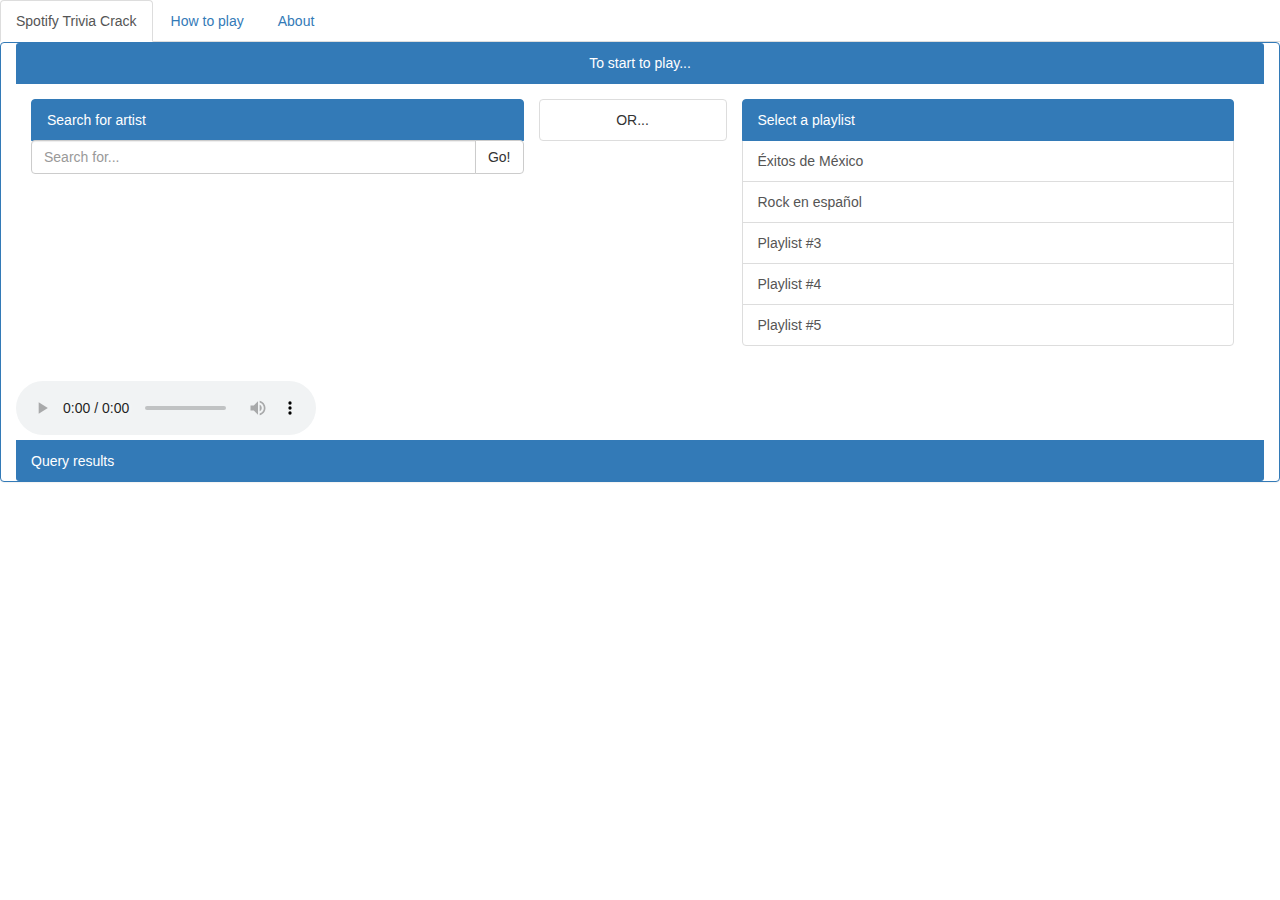
==== public/index.html @ 59ab096d "Sample playlists" ====
<!DOCTYPE html>
<html lang="en">
<head>
	<meta name="viewport" content="width=device-width, user-scalable=no, initial-scale=1.0, maximum-scale=1.0, minimum-scale=1.0">
	<meta charset="UTF-8">
	<title>Spotify Trivia Crack</title>
	<link rel="stylesheet" type="text/css" href="css/bootstrap.min.css">
	<link rel="stylesheet" type="text/css" href="css/main.css">
</head>
<body>
	
	<ul class="nav nav-tabs">
	  <li role="presentation" class="active"><a href="#">Spotify Trivia Crack</a></li>
	  <li role="presentation"><a href="#">How to play</a></li>
	  <li role="presentation"><a href="#">About</a></li>
	</ul>

	<div class="container-fluid panel panel-primary">
		<div class="panel-heading">To start to play...</div>
  		<div class="panel-body">

			<div class="list-group col-lg-5">
				<a href="" class="list-group-item active">
					Search for artist
				</a>
			    <div class="input-group">
			      	<input type="text" class="form-control" placeholder="Search for...">
			      	<span class="input-group-btn">
			        	<button class="btn btn-default" type="button">Go!</button>
			   		</span>
				</div><!-- /input-group -->
			</div><!-- /.col-lg-6 -->

			<div class="list-group or col-lg-2">
				<span class="list-group-item">OR...</span>
			</div>

			<div class="list-group col-lg-5">
				<a href="#" class="list-group-item active">
					Select a playlist
				</a>
				<a href="#" class="list-group-item" id="exitosMX">Éxitos de México</a>
				<a href="#" class="list-group-item" id="rockEspanol">Rock en español</a>
				<a href="#" class="list-group-item">Playlist #3</a>
				<a href="#" class="list-group-item">Playlist #4</a>
				<a href="#" class="list-group-item">Playlist #5</a>
			</div><!-- /.list-group col-lg-4 -->


		</div><!-- /.panel.body-->

			<audio src="" autoplay="true" controls="true" id="player"></audio>

			<div class="list-group" id="result">
				<a class="list-group-item active">Query results</a>
			</div>

	</div><!-- /.panel panel.default-->

	<!--<div class="progress">
	  <div class="progress-bar" role="progressbar" aria-valuenow="60" aria-valuemin="0" aria-valuemax="100" style="width: 60%;">
	  	Loading 60%
	  </div>
	</div>
	-->
	<script type="text/javascript" src="js/jquery-3.1.1.min.js"></script>
	<script type="text/javascript" src="js/credentials.js"></script>
	<script type="text/javascript" src="js/main.js"></script>
</body>
</html>
---- public/css/main.css ----
*{
	margin: 0;
	padding: 0;
}

.container-fluid{
	
}

.panel-heading{
	text-align: center;
}

.or{
	text-align: center;
}
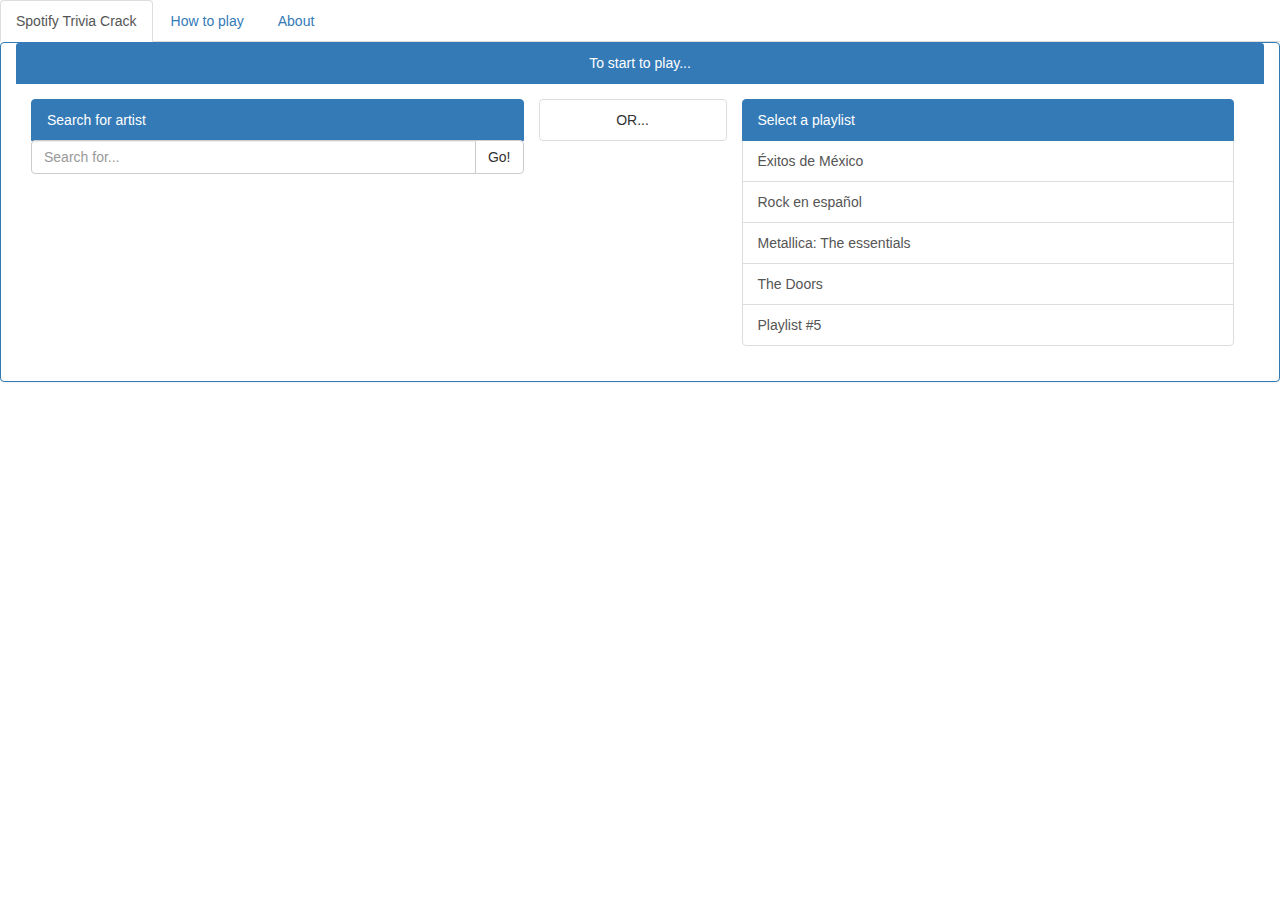
==== commit 40a7ab3f: "Modal window" ====
--- a/public/index.html
+++ b/public/index.html
@@ -9,6 +9,37 @@
 </head>
 <body>
 	
+	<!-- modal window -->
+	<div id="myModal" class="modal fade" role="dialog">
+		<div class="modal-dialog">
+			
+			<!-- modal content -->
+			<div class="modal-content">
+				<div class="modal-header">
+					<!--<button type="button" class="close" data-dismiss="modal">&times;</button>-->
+					<h4 class="modal-title" id="modal-playlist-title"></h4>
+				</div>
+				<div class="modal-body">
+					
+					<p>You're about to start this round using this playlist. It's correct?</p>
+
+
+					<audio src="" autoplay="true" controls="true" preload="auto" id="player"></audio>
+					<div class="list-group" id="result">
+						<a class="list-group-item active">Query results</a>
+					</div>
+
+				</div>
+				<div class="modal-footer">
+					<button type="button" class="btn btn-primary">Play</button>
+					<button type="button" class="btn btn-default" data-dismiss="modal">Cancel</button>
+				</div>
+			</div>
+
+		</div>
+	</div>
+	<!--./modal window-->
+
 	<ul class="nav nav-tabs">
 	  <li role="presentation" class="active"><a href="#">Spotify Trivia Crack</a></li>
 	  <li role="presentation"><a href="#">How to play</a></li>
@@ -41,19 +72,13 @@
 				</a>
 				<a href="#" class="list-group-item" id="exitosMX">Éxitos de México</a>
 				<a href="#" class="list-group-item" id="rockEspanol">Rock en español</a>
-				<a href="#" class="list-group-item">Playlist #3</a>
-				<a href="#" class="list-group-item">Playlist #4</a>
+				<a href="#" class="list-group-item" id="metallica">Metallica: The essentials</a>
+				<a href="#" class="list-group-item" id="theDoors">The Doors</a>
 				<a href="#" class="list-group-item">Playlist #5</a>
 			</div><!-- /.list-group col-lg-4 -->
 
 
 		</div><!-- /.panel.body-->
-
-			<audio src="" autoplay="true" controls="true" id="player"></audio>
-
-			<div class="list-group" id="result">
-				<a class="list-group-item active">Query results</a>
-			</div>
 
 	</div><!-- /.panel panel.default-->
 
@@ -64,6 +89,7 @@
 	</div>
 	-->
 	<script type="text/javascript" src="js/jquery-3.1.1.min.js"></script>
+	<script type="text/javascript" src="js/bootstrap.min.js"></script>
 	<script type="text/javascript" src="js/credentials.js"></script>
 	<script type="text/javascript" src="js/main.js"></script>
 </body>
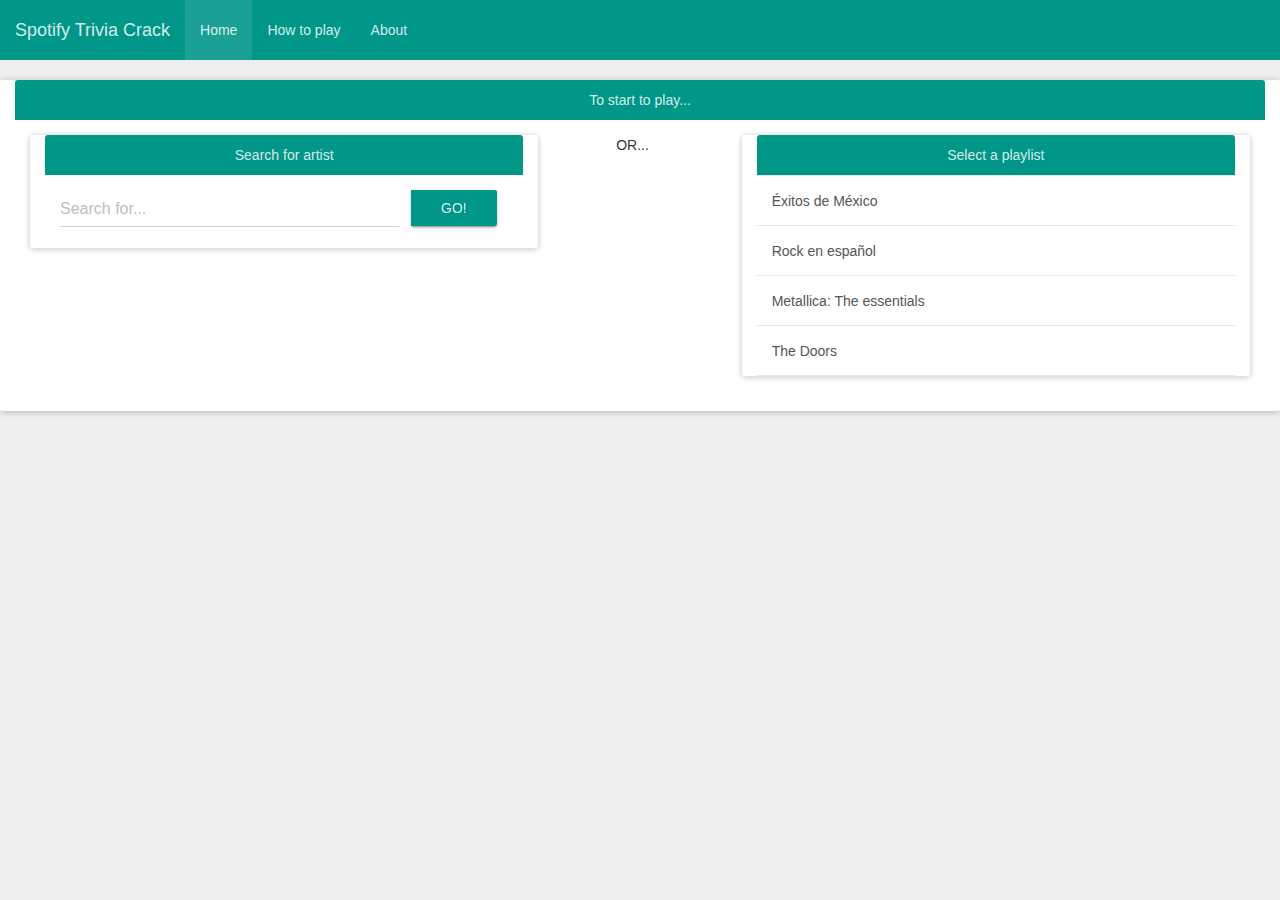
==== commit 2ef807f6: "Random options for every song" ====
--- a/public/index.html
+++ b/public/index.html
@@ -4,35 +4,36 @@
 	<meta name="viewport" content="width=device-width, user-scalable=no, initial-scale=1.0, maximum-scale=1.0, minimum-scale=1.0">
 	<meta charset="UTF-8">
 	<title>Spotify Trivia Crack</title>
-	<link rel="stylesheet" type="text/css" href="css/bootstrap.min.css">
+
+	<link rel="stylesheet" type="text/css" href="css/bootstrap.css">
+	<link rel="stylesheet" type="text/css" href="css/bootstrap-material-design/bootstrap-material-design.css">
+	<link rel="stylesheet" type="text/css" href="css/bootstrap-material-design/ripples.css">
 	<link rel="stylesheet" type="text/css" href="css/main.css">
 </head>
 <body>
 	
 	<!-- modal window -->
-	<div id="myModal" class="modal fade" role="dialog">
+	<div id="myModal" class="modal fade" role="dialog" data-controls-modal="myModal" data-backdrop="static" data-keyboard="false">
 		<div class="modal-dialog">
 			
 			<!-- modal content -->
 			<div class="modal-content">
 				<div class="modal-header">
 					<!--<button type="button" class="close" data-dismiss="modal">&times;</button>-->
-					<h4 class="modal-title" id="modal-playlist-title"></h4>
+					<div class="panel panel-primary">
+						<div class="panel-heading">
+							<h4 class="modal-title" id="modal-playlist-title"></h4>
+						</div>
+					</div>
 				</div>
 				<div class="modal-body">
 					
 					<p>You're about to start this round using this playlist. It's correct?</p>
 
-
-					<audio src="" autoplay="true" controls="true" preload="auto" id="player"></audio>
-					<div class="list-group" id="result">
-						<a class="list-group-item active">Query results</a>
-					</div>
-
 				</div>
 				<div class="modal-footer">
-					<button type="button" class="btn btn-primary">Play</button>
-					<button type="button" class="btn btn-default" data-dismiss="modal">Cancel</button>
+					<button type="button" class="btn btn-raised btn-primary" id="play">Play</button>
+					<button type="button" class="btn btn-raised btn-default" data-dismiss="modal">Cancel</button>
 				</div>
 			</div>
 
@@ -40,41 +41,101 @@
 	</div>
 	<!--./modal window-->
 
-	<ul class="nav nav-tabs">
-	  <li role="presentation" class="active"><a href="#">Spotify Trivia Crack</a></li>
-	  <li role="presentation"><a href="#">How to play</a></li>
-	  <li role="presentation"><a href="#">About</a></li>
-	</ul>
+	<!-- modal window - 2 -->
+	<div id="myModal-2" class="modal fade" role="dialog" data-controls-modal="myModal" data-backdrop="static" data-keyboard="false">
+		<div class="modal-dialog">
+			
+			<!-- modal content -->
+			<div class="modal-content">
+				<div class="modal-header">
+					<!--<button type="button" class="close" data-dismiss="modal">&times;</button>-->
+					<div class="panel panel-primary">
+						<div class="panel-heading">
+							<h4 class="modal-title">Guess the song!</h4>					
+						</div>
+					</div>
+				</div>
+
+				<div class="modal-body">					
+
+				<audio src="" autoplay="true" controls="true" preload="auto" id="player"></audio>
+
+					<div class="list-group" id="result">
+					</div>
+				</div>
+				<div class="modal-footer">
+					<button type="button" class="btn btn-raised btn-default" data-dismiss="modal">Close</button>
+				</div>
+			</div>
+
+		</div>
+	</div>
+	<!--./modal window-->
+
+	<div class="navbar navbar-default">
+	  <div class="container-fluid">
+	    <div class="navbar-header">
+	      <button type="button" class="navbar-toggle" data-toggle="collapse" data-target=".navbar-responsive-collapse">
+	        <span class="icon-bar"></span>
+	        <span class="icon-bar"></span>
+	        <span class="icon-bar"></span>
+	      </button>
+	      <a class="navbar-brand" href="javascript:void(0)">Spotify Trivia Crack</a>
+	    </div>
+	    <div class="navbar-collapse collapse navbar-responsive-collapse">
+	      <ul class="nav navbar-nav">
+	        <li class="active"><a href="javascript:void(0)">Home</a></li>
+	        <li><a href="javascript:void(0)">How to play</a></li>
+	        <li><a href="javascript:void(0)">About</a></li>
+	      </ul>
+	    </div>
+	  </div>
+	</div>
 
 	<div class="container-fluid panel panel-primary">
 		<div class="panel-heading">To start to play...</div>
   		<div class="panel-body">
 
-			<div class="list-group col-lg-5">
-				<a href="" class="list-group-item active">
-					Search for artist
-				</a>
-			    <div class="input-group">
+			<div class="panel panel-primary col-lg-5">
+				<div class="panel-heading">Search for artist</div>
+			    <div class="input-group panel-body">
 			      	<input type="text" class="form-control" placeholder="Search for...">
 			      	<span class="input-group-btn">
-			        	<button class="btn btn-default" type="button">Go!</button>
+			        	<button class="btn btn-raised btn-primary" type="button">Go!</button>
 			   		</span>
 				</div><!-- /input-group -->
-			</div><!-- /.col-lg-6 -->
+			</div><!-- /.col-lg-5 -->
 
 			<div class="list-group or col-lg-2">
 				<span class="list-group-item">OR...</span>
 			</div>
 
-			<div class="list-group col-lg-5">
-				<a href="#" class="list-group-item active">
-					Select a playlist
-				</a>
-				<a href="#" class="list-group-item" id="exitosMX">Éxitos de México</a>
-				<a href="#" class="list-group-item" id="rockEspanol">Rock en español</a>
-				<a href="#" class="list-group-item" id="metallica">Metallica: The essentials</a>
-				<a href="#" class="list-group-item" id="theDoors">The Doors</a>
-				<a href="#" class="list-group-item">Playlist #5</a>
+			<div class="list-group">
+
+			<div class="panel panel-primary col-lg-5">
+				<div class="panel-heading">Select a playlist</div>
+				<div class="list-group">
+	
+				<!-- Playlist -->
+			  	<div class="list-group-separator"></div>
+		      		<a href="#" class="list-group-item playlist" id="exitosMX">Éxitos de México</a>
+		  		<!-- ./Playlist -->
+
+				<!-- Playlist -->
+			  	<div class="list-group-separator"></div>
+		      		<a href="#" class="list-group-item playlist" id="rockEspanol">Rock en español</a>
+		  		<!-- ./Playlist -->
+
+				<!-- Playlist -->
+			  	<div class="list-group-separator"></div>
+		      		<a href="#" class="list-group-item playlist" id="metallica">Metallica: The essentials</a>
+		  		<!-- ./Playlist -->
+
+				<!-- Playlist -->
+			  	<div class="list-group-separator"></div>
+		      		<a href="#" class="list-group-item playlist" id="theDoors">The Doors</a>
+		  		<!-- ./Playlist -->
+		  		<div class="list-group-separator"></div>
 			</div><!-- /.list-group col-lg-4 -->
 
 
@@ -90,6 +151,7 @@
 	-->
 	<script type="text/javascript" src="js/jquery-3.1.1.min.js"></script>
 	<script type="text/javascript" src="js/bootstrap.min.js"></script>
+	<script type="text/javascript" src="js/bootstrap.min.js"></script>
 	<script type="text/javascript" src="js/credentials.js"></script>
 	<script type="text/javascript" src="js/main.js"></script>
 </body>
--- a/public/css/bootstrap-material-design/ripples.css
+++ b/public/css/bootstrap-material-design/ripples.css
@@ -0,0 +1,47 @@
+.withripple {
+  position: relative;
+}
+.ripple-container {
+  position: absolute;
+  top: 0;
+  left: 0;
+  z-index: 1;
+  width: 100%;
+  height: 100%;
+  overflow: hidden;
+  border-radius: inherit;
+  pointer-events: none;
+}
+.ripple {
+  position: absolute;
+  width: 20px;
+  height: 20px;
+  margin-left: -10px;
+  margin-top: -10px;
+  border-radius: 100%;
+  background-color: #000;
+  background-color: rgba(0, 0, 0, 0.05);
+  -webkit-transform: scale(1);
+      -ms-transform: scale(1);
+       -o-transform: scale(1);
+          transform: scale(1);
+  -webkit-transform-origin: 50%;
+      -ms-transform-origin: 50%;
+       -o-transform-origin: 50%;
+          transform-origin: 50%;
+  opacity: 0;
+  pointer-events: none;
+}
+.ripple.ripple-on {
+  -webkit-transition: opacity 0.15s ease-in 0s, -webkit-transform 0.5s cubic-bezier(0.4, 0, 0.2, 1) 0.1s;
+       -o-transition: opacity 0.15s ease-in 0s, -o-transform 0.5s cubic-bezier(0.4, 0, 0.2, 1) 0.1s;
+          transition: opacity 0.15s ease-in 0s, transform 0.5s cubic-bezier(0.4, 0, 0.2, 1) 0.1s;
+  opacity: 0.1;
+}
+.ripple.ripple-out {
+  -webkit-transition: opacity 0.1s linear 0s !important;
+       -o-transition: opacity 0.1s linear 0s !important;
+          transition: opacity 0.1s linear 0s !important;
+  opacity: 0;
+}
+/*# sourceMappingURL=ripples.css.map */--- a/public/css/main.css
+++ b/public/css/main.css
@@ -13,4 +13,8 @@
 
 .or{
 	text-align: center;
-}+}
+
+a.list-group-item{
+  padding: 15px !important;
+}
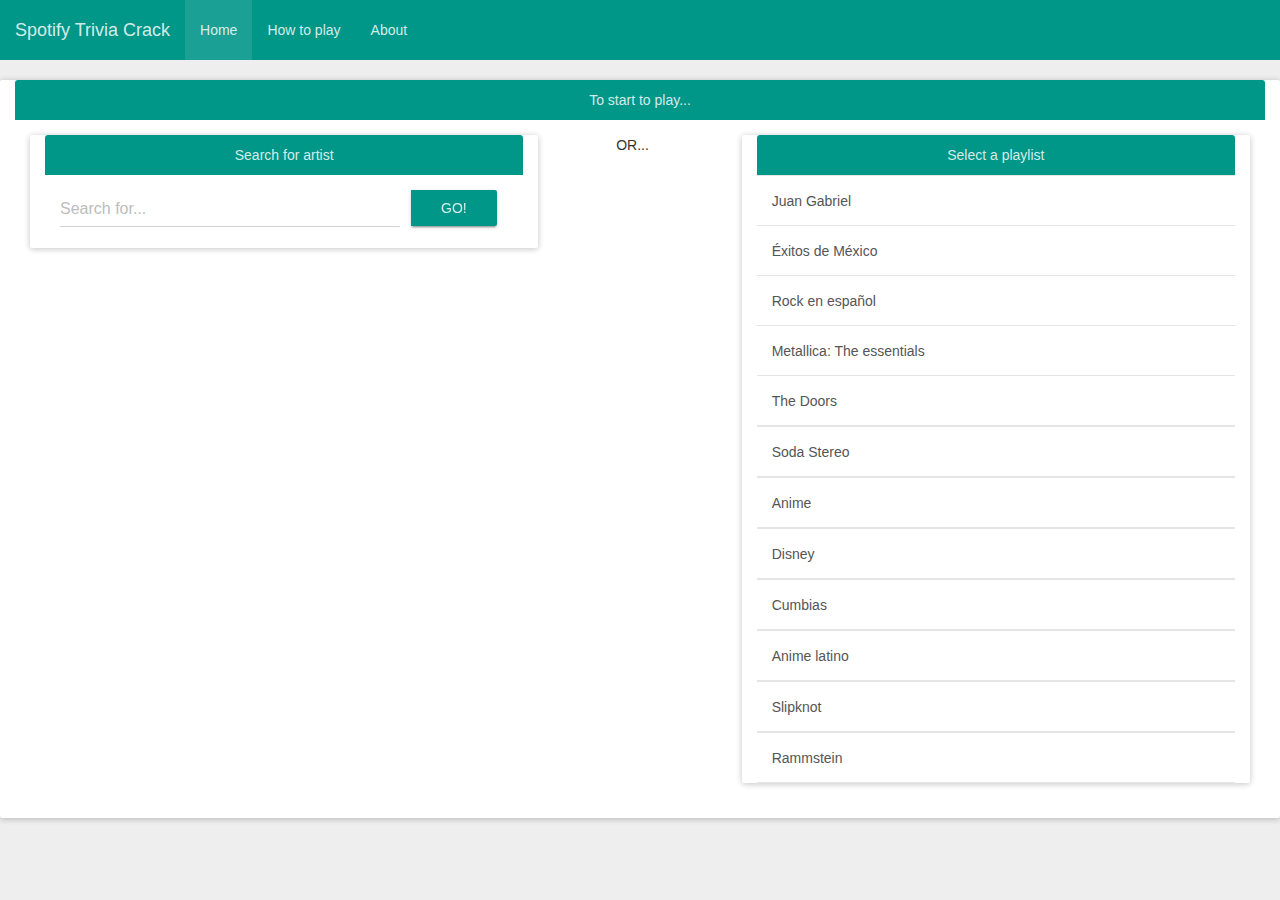
==== commit 3cb7bcac: "First playable version" ====
--- a/public/index.html
+++ b/public/index.html
@@ -115,6 +115,11 @@
 			<div class="panel panel-primary col-lg-5">
 				<div class="panel-heading">Select a playlist</div>
 				<div class="list-group">
+
+				<!-- Playlist -->
+			  	<div class="list-group-separator"></div>
+		      		<a href="#" class="list-group-item playlist" id="juanGabriel">Juan Gabriel</a>
+		  		<!-- ./Playlist -->
 	
 				<!-- Playlist -->
 			  	<div class="list-group-separator"></div>
@@ -136,6 +141,49 @@
 		      		<a href="#" class="list-group-item playlist" id="theDoors">The Doors</a>
 		  		<!-- ./Playlist -->
 		  		<div class="list-group-separator"></div>
+
+				<!-- Playlist -->
+			  	<div class="list-group-separator"></div>
+		      		<a href="#" class="list-group-item playlist" id="sodaStereo">Soda Stereo</a>
+		  		<!-- ./Playlist -->
+		  		<div class="list-group-separator"></div>
+
+				<!-- Playlist -->
+			  	<div class="list-group-separator"></div>
+		      		<a href="#" class="list-group-item playlist" id="anime">Anime</a>
+		  		<!-- ./Playlist -->
+		  		<div class="list-group-separator"></div>
+
+				<!-- Playlist -->
+			  	<div class="list-group-separator"></div>
+		      		<a href="#" class="list-group-item playlist" id="disney">Disney</a>
+		  		<!-- ./Playlist -->
+		  		<div class="list-group-separator"></div>
+
+				<!-- Playlist -->
+			  	<div class="list-group-separator"></div>
+		      		<a href="#" class="list-group-item playlist" id="cumbias">Cumbias</a>
+		  		<!-- ./Playlist -->
+		  		<div class="list-group-separator"></div>
+
+				<!-- Playlist -->
+			  	<div class="list-group-separator"></div>
+		      		<a href="#" class="list-group-item playlist" id="animeLatino">Anime latino</a>
+		  		<!-- ./Playlist -->
+		  		<div class="list-group-separator"></div>
+
+				<!-- Playlist -->
+			  	<div class="list-group-separator"></div>
+		      		<a href="#" class="list-group-item playlist" id="slipknot">Slipknot</a>
+		  		<!-- ./Playlist -->
+		  		<div class="list-group-separator"></div>
+
+				<!-- Playlist -->
+			  	<div class="list-group-separator"></div>
+		      		<a href="#" class="list-group-item playlist" id="rammstein">Rammstein</a>
+		  		<!-- ./Playlist -->
+		  		<div class="list-group-separator"></div>
+
 			</div><!-- /.list-group col-lg-4 -->
 
 
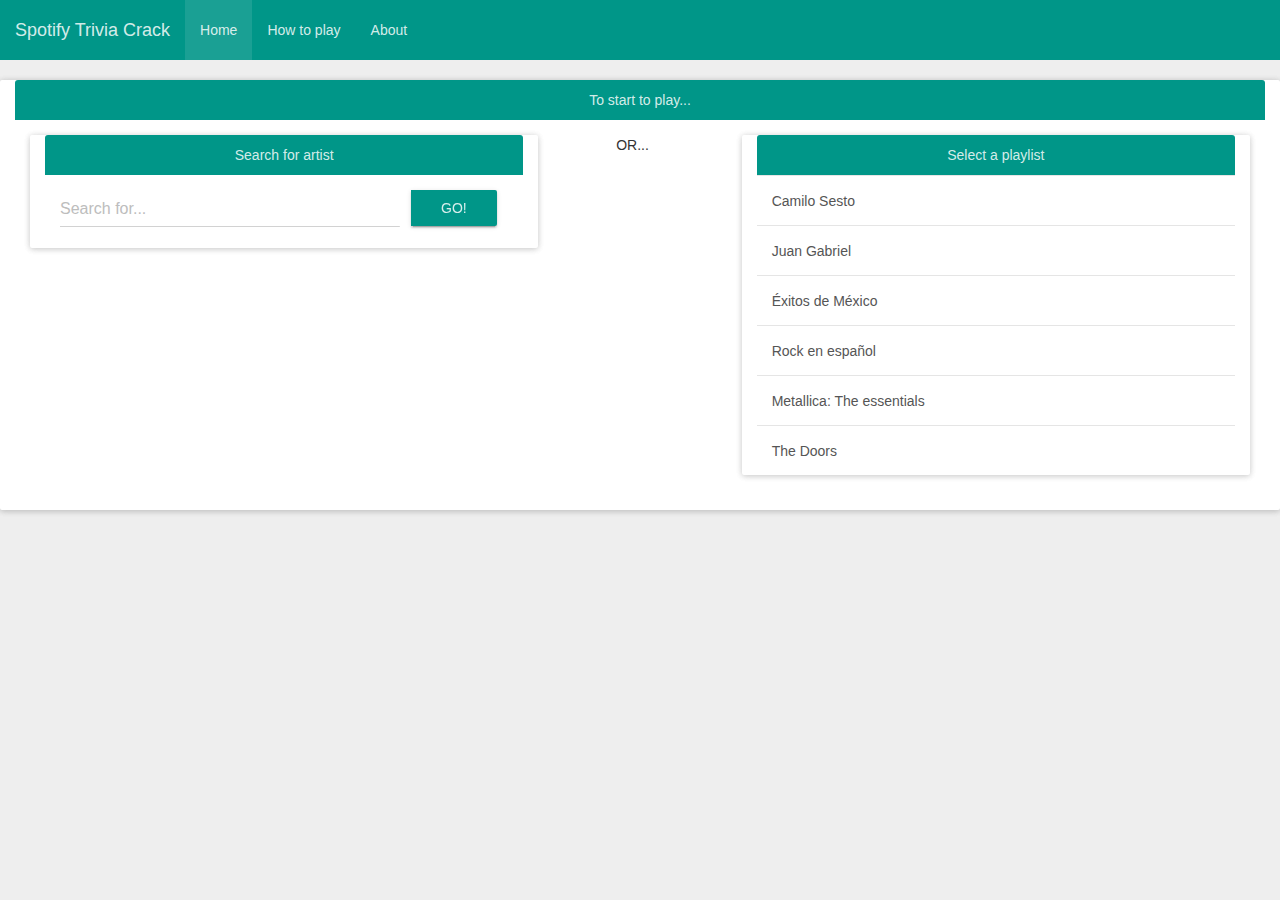
==== commit cc73a4b2: "Auto request for oauth token" ====
--- a/public/index.html
+++ b/public/index.html
@@ -12,8 +12,34 @@
 </head>
 <body>
 	
-	<!-- modal window -->
-	<div id="myModal" class="modal fade" role="dialog" data-controls-modal="myModal" data-backdrop="static" data-keyboard="false">
+	<!-- modal window -errror-->
+	<div id="myModal-error" class="modal fade" role="dialog" data-controls-modal="myModal" data-backdrop="static" data-keyboard="false">
+		<div class="modal-dialog">
+			
+			<!-- modal content -->
+			<div class="modal-content">
+				<div class="modal-header">
+					<div class="panel panel-danger">
+						<div class="panel-heading">
+							<h4 class="modal-title">Something went wrong</h4>
+						</div>
+					</div>
+				</div>
+				<div class="modal-body panel panel-danger">
+					<p>There was a problem fetching the playlist: <span class="error-code"></span></p>
+				</div>
+				<div class="modal-footer">
+					<button type="button" class="btn btn-raised btn-danger" data-dismiss="modal">Done</button>
+				</div>
+			</div>
+
+		</div>
+	</div>
+	<!--./modal window-->
+
+
+	<!-- modal window -sure?-->
+	<div id="myModal-confirm" class="modal fade" role="dialog" data-controls-modal="myModal" data-backdrop="static" data-keyboard="false">
 		<div class="modal-dialog">
 			
 			<!-- modal content -->
@@ -41,8 +67,8 @@
 	</div>
 	<!--./modal window-->
 
-	<!-- modal window - 2 -->
-	<div id="myModal-2" class="modal fade" role="dialog" data-controls-modal="myModal" data-backdrop="static" data-keyboard="false">
+	<!-- modal window - play -->
+	<div id="myModal-play" class="modal fade" role="dialog" data-controls-modal="myModal" data-backdrop="static" data-keyboard="false">
 		<div class="modal-dialog">
 			
 			<!-- modal content -->
@@ -114,8 +140,13 @@
 
 			<div class="panel panel-primary col-lg-5">
 				<div class="panel-heading">Select a playlist</div>
-				<div class="list-group">
-
+				<div class="list-group playlist-container">
+
+				<!-- Playlist -->
+			  	<div class="list-group-separator"></div>
+		      		<a href="#" class="list-group-item playlist" id="camilo">Camilo Sesto</a>
+		  		<!-- ./Playlist -->
+	
 				<!-- Playlist -->
 			  	<div class="list-group-separator"></div>
 		      		<a href="#" class="list-group-item playlist" id="juanGabriel">Juan Gabriel</a>
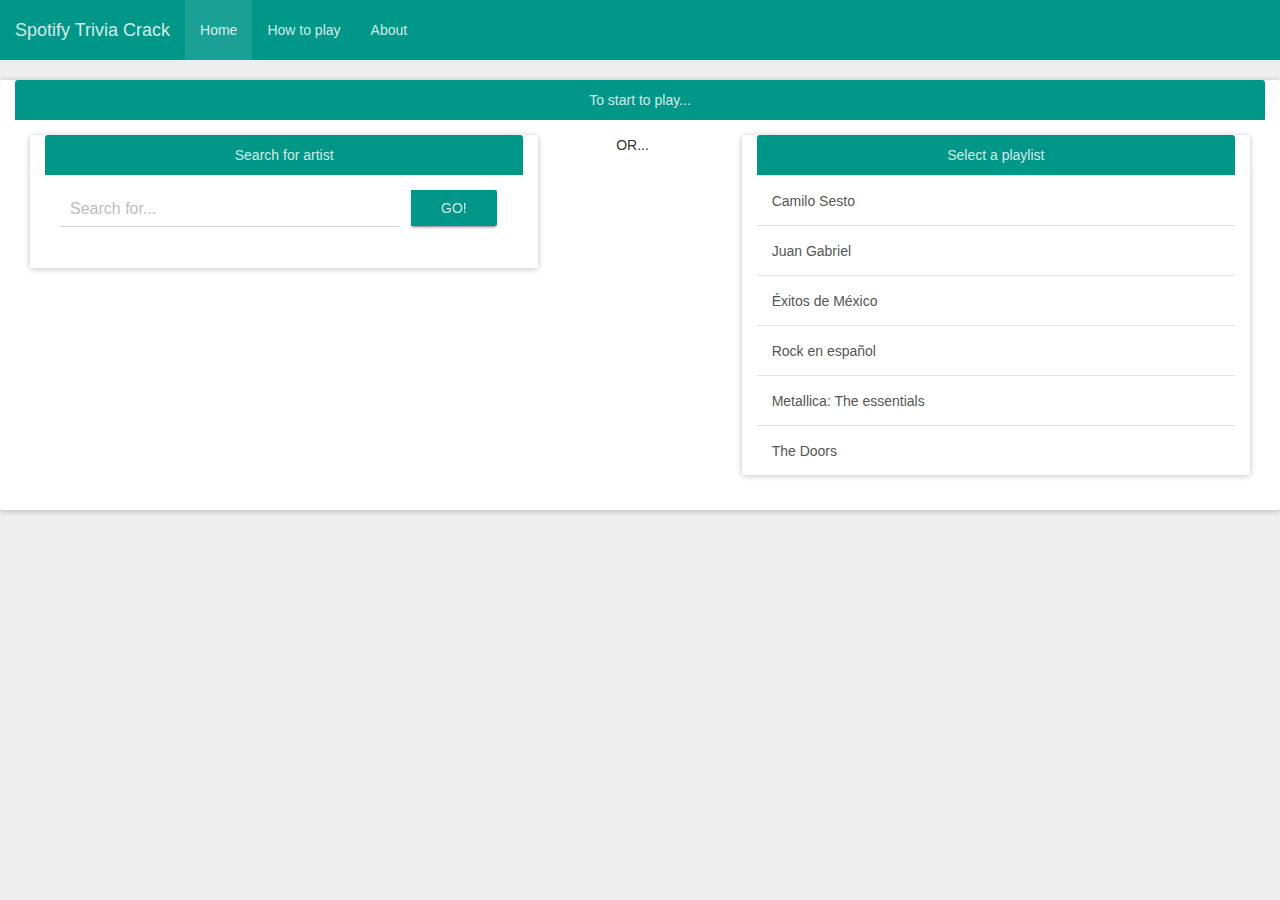
==== commit 48d27535: "Artist search" ====
--- a/public/index.html
+++ b/public/index.html
@@ -11,8 +11,8 @@
 	<link rel="stylesheet" type="text/css" href="css/main.css">
 </head>
 <body>
-	
-	<!-- modal window -errror-->
+
+	<!-- modal window -error-->
 	<div id="myModal-error" class="modal fade" role="dialog" data-controls-modal="myModal" data-backdrop="static" data-keyboard="false">
 		<div class="modal-dialog">
 			
@@ -83,14 +83,50 @@
 				</div>
 
 				<div class="modal-body">					
-
-				<audio src="" autoplay="true" controls="true" preload="auto" id="player"></audio>
+				<div class="progress song-timer-container">
+			  		<div class="progress-bar progress-bar-info progress.bar-stripped song-timer" role="progressbar" aria-valuenow="100" aria-valuemin="0" aria-valuemax="100">
+					</div>
+				</div>
+
+				<audio src="" autoplay="true" controls="true" preload="auto" id="player" style="display: none"></audio>
 
 					<div class="list-group" id="result">
 					</div>
 				</div>
+				<!--<div class="modal-footer">
+					<button type="button" class="btn btn-raised btn-default" data-dismiss="modal">Close</button>
+				</div>-->
+			</div>
+
+		</div>
+	</div>
+	<!--./modal window-->
+
+	<!-- modal window - score -->
+	<div id="myModal-score" class="modal fade" role="dialog" data-controls-modal="myModal" data-backdrop="static" data-keyboard="false">
+		<div class="modal-dialog">
+			
+			<!-- modal content -->
+			<div class="modal-content">
+				<div class="modal-header">
+					<div class="panel panel-primary">
+						<div class="panel-heading">
+							<h4 class="modal-title score-heading">Your score</h4>					
+						</div>
+					</div>
+				</div>
+
+				<div class="modal-body">					
+					<div class="list-group score-list">
+						<div class="list-group-item"><img src="" alt="" class="song-cover"><span class="song-name"></div>
+						<div class="list-group-item"><img src="" alt="" class="song-cover"><span class="song-name"></div>
+						<div class="list-group-item"><img src="" alt="" class="song-cover"><span class="song-name"></div>
+						<div class="list-group-item"><img src="" alt="" class="song-cover"><span class="song-name"></div>
+						<div class="list-group-item"><img src="" alt="" class="song-cover"><span class="song-name"></div>
+					</div>
+				</div>
 				<div class="modal-footer">
-					<button type="button" class="btn btn-raised btn-default" data-dismiss="modal">Close</button>
+					<button type="button" class="btn btn-raised btn-default" data-dismiss="modal">Done</button>
 				</div>
 			</div>
 
@@ -125,11 +161,18 @@
 			<div class="panel panel-primary col-lg-5">
 				<div class="panel-heading">Search for artist</div>
 			    <div class="input-group panel-body">
-			      	<input type="text" class="form-control" placeholder="Search for...">
+			      	<input type="text" class="form-control" id="artistName" placeholder="Search for...">
 			      	<span class="input-group-btn">
-			        	<button class="btn btn-raised btn-primary" type="button">Go!</button>
+			        	<!--<button class="btn btn-raised btn-primary" type="button">Go!</button>
+			   		</span>-->
+			   		  	<button class="btn btn-raised btn-primary" id="searchArtist" type="button">Go!</button>
 			   		</span>
 				</div><!-- /input-group -->
+				 <div class="row">
+            <div class="col-lg-12  artist-list-container">
+                <div id="artistList" class="list-group"></div>
+            </div>
+				</div><!-- /input-group -->
 			</div><!-- /.col-lg-5 -->
 
 			<div class="list-group or col-lg-2">
@@ -140,7 +183,7 @@
 
 			<div class="panel panel-primary col-lg-5">
 				<div class="panel-heading">Select a playlist</div>
-				<div class="list-group playlist-container">
+				<div class="list-group  playlist-container">
 
 				<!-- Playlist -->
 			  	<div class="list-group-separator"></div>
@@ -234,4 +277,8 @@
 	<script type="text/javascript" src="js/credentials.js"></script>
 	<script type="text/javascript" src="js/main.js"></script>
 </body>
-</html>+</html>
+
+
+
+
